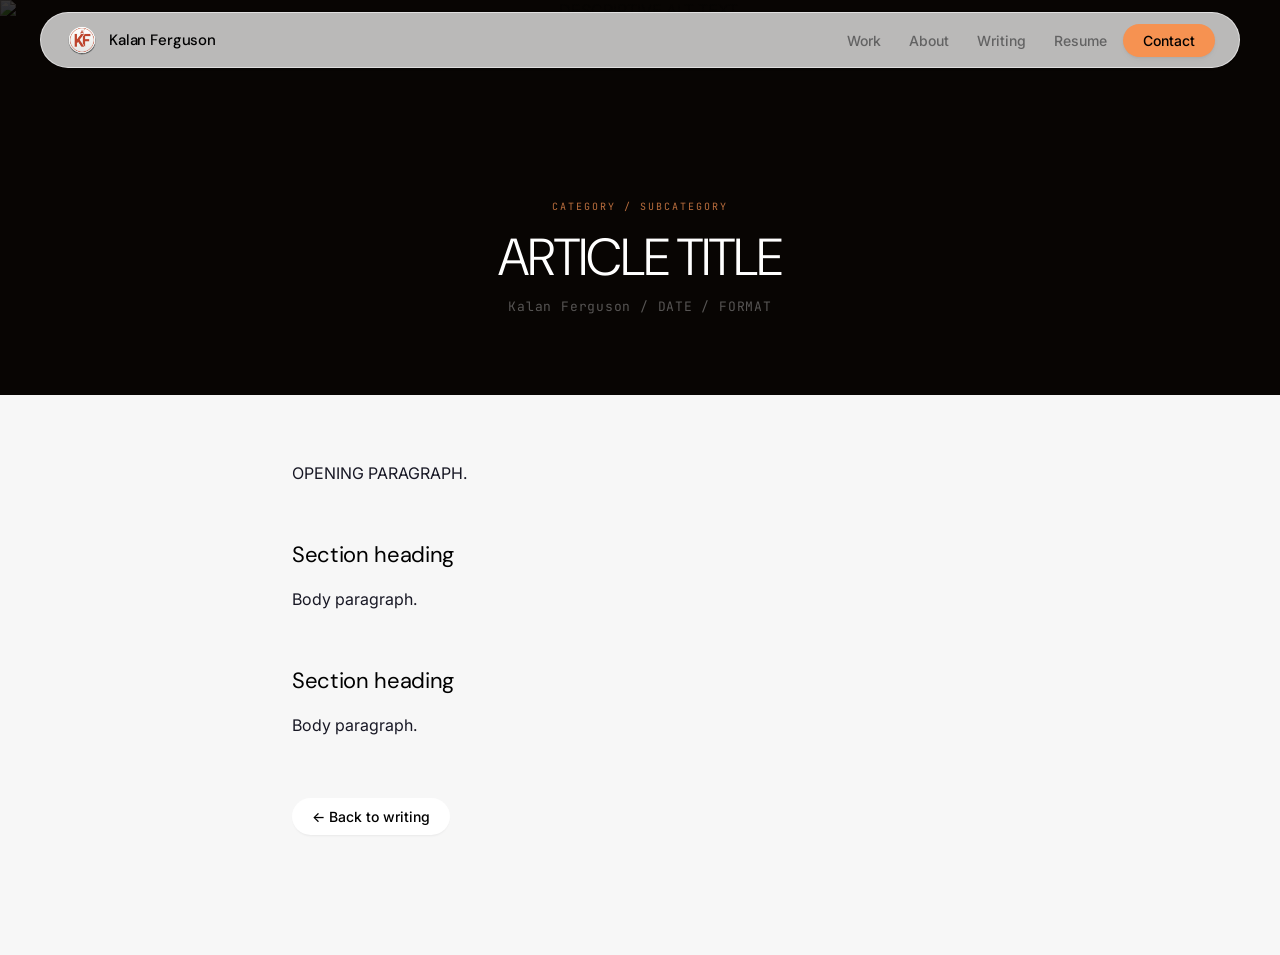
==== _article-template.html @ 77043b79 "Enhance weld case study and add writing pipeline Weld fatigue page: - Add mesh-convergence plot and " ====
<!DOCTYPE html>
<html lang="en">
<head>
<meta charset="UTF-8"><link rel="icon" type="image/png" href="img/kf-logo.png"><meta name="viewport" content="width=device-width,initial-scale=1.0">

<!-- EDIT: description (one sentence, ~150 chars) and title -->
<meta name="description" content="ONE-SENTENCE SUMMARY OF THE PIECE.">
<title>ARTICLE TITLE / Kalan Ferguson</title>

<!-- Open Graph / share preview. EDIT url + image; image should be 1200x630 in img/og/ -->
<meta property="og:type" content="article">
<meta property="og:title" content="ARTICLE TITLE">
<meta property="og:description" content="ONE-SENTENCE SUMMARY OF THE PIECE.">
<meta property="og:image" content="https://kalanferguson.com/img/og/ARTICLE-SLUG.jpg">
<meta property="og:url" content="https://kalanferguson.com/ARTICLE-SLUG.html">
<meta name="twitter:card" content="summary_large_image">

<link rel="preconnect" href="https://fonts.googleapis.com"><link rel="preconnect" href="https://fonts.gstatic.com" crossorigin><link href="https://fonts.googleapis.com/css2?family=DM+Sans:ital,opsz,wght@0,9..40,300;0,9..40,400;0,9..40,500;0,9..40,700&family=Inter:wght@400;500&family=JetBrains+Mono:wght@400;500&display=swap" rel="stylesheet">
<link rel="stylesheet" href="article-style.css">
</head>
<body>

<header class="site-header">
  <div class="nav-inner">
    <a href="index.html" class="brand"><img src="img/kf-logo.png" alt="KF"><span>Kalan Ferguson</span></a>
    <nav class="nav-links">
      <a href="index.html#work">Work</a>
      <a href="index.html#about">About</a>
      <a href="writing.html">Writing</a>
      <a href="resume.html">Resume</a>
      <a href="mailto:kalanferguson005@gmail.com" class="nav-cta">Contact</a>
    </nav>
  </div>
</header>

<!-- HERO: EDIT tag, h1, meta, and hero image -->
<div class="article-hero">
  <div class="hero-img"><img src="img/HERO-IMAGE.jpg" alt="DESCRIPTIVE ALT TEXT"></div>
  <div class="inner">
    <div class="tag">CATEGORY / SUBCATEGORY</div>
    <h1>ARTICLE TITLE</h1>
    <div class="meta">Kalan Ferguson / DATE / FORMAT</div>
  </div>
</div>

<div class="article">

  <!-- Lede paragraph. -->
  <p>OPENING PARAGRAPH.</p>

  <h2>Section heading</h2>
  <p>Body paragraph.</p>

  <!-- Single image:
  <div class="img-block"><img src="img/EXAMPLE.jpg" alt="ALT"><div class="img-caption">CAPTION</div></div> -->

  <!-- Two-up image grid:
  <div class="img-grid">
    <div class="img-block"><img src="img/A.jpg" alt="ALT"><div class="img-caption">CAPTION</div></div>
    <div class="img-block"><img src="img/B.jpg" alt="ALT"><div class="img-caption">CAPTION</div></div>
  </div> -->

  <!-- Accent callout (orange bar):
  <div class="callout"><span class="k">Label</span>KEY POINT.</div> -->

  <!-- Neutral note (grey bar):
  <div class="note">ASIDE OR CAVEAT.</div> -->

  <h2>Section heading</h2>
  <p>Body paragraph.</p>

  <a href="writing.html" class="back">&larr; Back to writing</a>
</div>

</body>
</html>
---- article-style.css ----
/* article-style.css
   Shared stylesheet for writing/essay pages (extracted from ghostbat.html).
   Link this instead of inlining: <link rel="stylesheet" href="article-style.css">
   Adds .writing-hub-* rules for the writing index page. */

:root {
  --fog:       #f7f7f7;
  --snow:      #ffffff;
  --carbon:    #000000;
  --midnight:  #181825;
  --graphite:  #484758;
  --stone:     #636363;
  --pebble:    #949494;
  --tangerine: #f69251;
  --hero-bg:   #080503;
  --shadow-subtle:   rgba(24,24,37,0.12) 0px 2px 3px -2px;
  --shadow-subtle-2: rgba(0,0,0,0.04) 0px 1px 2px 0px,
                     rgba(0,0,0,0.02) 0px 2px 4px 0px,
                     rgba(0,0,0,0.02) 0px 4px 8px 0px;
  --r-card:  24px;
  --r-inner: 12px;
  --r-btn:   28px;
  --r-nav:   32px;
  --r-badge: 100px;
  --font-display: 'DM Sans', ui-sans-serif, system-ui, sans-serif;
  --font-body:    'Inter', ui-sans-serif, system-ui, sans-serif;
  --font-mono:    'JetBrains Mono', 'IBM Plex Mono', ui-monospace, monospace;
}
*, *::before, *::after { box-sizing: border-box; margin: 0; padding: 0; }
html { scroll-behavior: smooth; }
body { background: var(--fog); color: var(--carbon); font-family: var(--font-body);
       -webkit-font-smoothing: antialiased; overflow-x: hidden; }
img  { max-width: 100%; display: block; }
a    { text-decoration: none; }

/* NAV */
.site-header {
  position: sticky; top: 0; z-index: 50;
  padding: 12px 24px;
  pointer-events: none;
}
.nav-inner {
  pointer-events: auto;
  max-width: 1200px; margin: 0 auto;
  background: rgba(255,255,255,0.72);
  backdrop-filter: saturate(180%) blur(20px);
  -webkit-backdrop-filter: saturate(180%) blur(20px);
  border: 1px solid rgba(255,255,255,0.55);
  border-radius: var(--r-nav);
  box-shadow: var(--shadow-subtle);
  padding: 0 24px;
  display: flex; align-items: center; justify-content: space-between;
  height: 56px;
}
.brand {
  display: flex; align-items: center; gap: 10px;
  font-family: var(--font-display); font-size: 15px; font-weight: 500;
  color: var(--carbon); letter-spacing: -0.01em;
}
.brand img { width: 34px; height: 34px; border-radius: 50%; }
.nav-links { display: flex; gap: 4px; align-items: center; }
.nav-links a {
  font-size: 14px; font-weight: 500; color: var(--stone);
  padding: 6px 12px; border-radius: var(--r-badge);
  transition: color 0.2s;
}
.nav-links a:hover { color: var(--carbon); }
.nav-cta {
  background: var(--tangerine) !important;
  color: var(--carbon) !important;
  border-radius: var(--r-btn) !important;
  padding: 8px 20px !important;
  box-shadow: var(--shadow-subtle-2);
  transition: opacity 0.2s !important;
}
.nav-cta:hover { opacity: 0.85 !important; }

/* ARTICLE HERO */
.article-hero {
  position: relative;
  background: var(--hero-bg);
  margin-top: -80px;
  padding: 200px 0 80px;
  text-align: center; overflow: hidden;
}
.article-hero .hero-img { position: absolute; inset: 0; z-index: 0; }
.article-hero .hero-img img {
  width: 100%; height: 100%;
  object-fit: cover; opacity: 0.28;
}
.article-hero .hero-img::after {
  content: ""; position: absolute; inset: 0;
  background: linear-gradient(180deg, rgba(8,5,3,0.3) 0%, rgba(8,5,3,0.88) 100%);
}
.article-hero .inner {
  position: relative; z-index: 2;
  max-width: 800px; margin: 0 auto; padding: 0 32px;
}
.article-hero .tag {
  font-family: var(--font-mono); font-size: 10px;
  letter-spacing: 0.2em; text-transform: uppercase;
  color: rgba(246,146,81,0.75); margin-bottom: 16px;
}
.article-hero h1 {
  font-family: var(--font-display); font-weight: 300;
  font-size: clamp(28px, 5vw, 52px);
  color: #fff; letter-spacing: -0.02em; line-height: 1.1;
  margin-bottom: 12px;
}
.article-hero .meta {
  font-size: 13px; color: rgba(255,255,255,0.32);
  font-family: var(--font-mono); letter-spacing: 0.06em;
}

/* ARTICLE */
.article {
  max-width: 760px; margin: 0 auto;
  padding: 64px 32px 120px;
}
.article h2 {
  font-family: var(--font-display); font-size: 22px; font-weight: 400;
  letter-spacing: -0.015em; margin: 52px 0 16px;
  color: var(--carbon);
}
.article h3 {
  font-family: var(--font-display); font-size: 17px; font-weight: 400;
  margin: 36px 0 12px; color: var(--carbon);
}
.article p {
  font-size: 16px; line-height: 1.8;
  color: var(--midnight); margin: 0 0 18px;
}
.article ul { list-style: none; padding: 0; margin: 0 0 28px; }
.article ul li {
  padding: 6px 0 6px 22px; position: relative;
  color: var(--stone); font-size: 15px; line-height: 1.65;
}
.article ul li::before { content: "->"; position: absolute; left: 0; color: var(--pebble); }

/* IMAGE BLOCKS */
.img-block {
  margin: 36px 0; border-radius: var(--r-inner);
  overflow: hidden; box-shadow: var(--shadow-subtle);
  background: var(--snow);
}
.img-block img { width: 100%; display: block; }
.img-caption {
  font-family: var(--font-mono); font-size: 10px;
  color: var(--pebble); letter-spacing: 0.12em; text-transform: uppercase;
  padding: 12px 16px; background: var(--snow);
}
.img-grid { display: grid; grid-template-columns: 1fr 1fr; gap: 16px; margin: 36px 0; }
.img-grid .img-block { margin: 0; }

/* CALLOUT */
.callout {
  background: var(--snow); border-left: 3px solid var(--tangerine);
  border-radius: 0 var(--r-inner) var(--r-inner) 0;
  padding: 18px 22px; margin: 32px 0;
  font-size: 14px; line-height: 1.7; color: var(--stone);
  box-shadow: var(--shadow-subtle);
}
.callout .k {
  font-family: var(--font-mono); font-size: 9px; color: var(--tangerine);
  letter-spacing: 0.18em; text-transform: uppercase; margin-bottom: 8px; display: block;
}

/* NOTE */
.note {
  background: var(--snow); border-left: 3px solid rgba(0,0,0,0.12);
  border-radius: 0 var(--r-inner) var(--r-inner) 0;
  padding: 18px 22px; margin: 32px 0;
  font-size: 14px; line-height: 1.7; color: var(--stone);
  box-shadow: var(--shadow-subtle);
}

/* BACK */
.back {
  display: inline-flex; align-items: center; gap: 8px;
  padding: 10px 20px; margin-top: 40px;
  font-size: 14px; font-weight: 500; color: var(--carbon);
  background: var(--snow); border-radius: var(--r-btn);
  box-shadow: var(--shadow-subtle);
  transition: box-shadow 0.2s, transform 0.2s;
}
.back:hover { box-shadow: var(--shadow-subtle-2); transform: translateY(-1px); }

@media (max-width: 700px) {
  .img-grid { grid-template-columns: 1fr; }
  .nav-links a:not(.nav-cta) { display: none; }
  .article-hero { padding-top: 160px; }
}
::selection { background: var(--tangerine); color: var(--carbon); }

/* ---- WRITING HUB (index of essays) ---- */
.hub-wrap { max-width: 1000px; margin: 0 auto; padding: 8px 32px 120px; }
.hub-grid { display: grid; grid-template-columns: repeat(2, 1fr); gap: 20px; }
.hub-card {
  background: var(--snow); border: 1px solid rgba(0,0,0,0.06);
  border-radius: var(--r-card); overflow: hidden; display: flex; flex-direction: column;
  box-shadow: var(--shadow-subtle); transition: transform 0.3s ease, box-shadow 0.3s ease;
}
a.hub-card:hover { transform: translateY(-5px); box-shadow: var(--shadow-subtle-2); }
.hub-card.muted { opacity: 0.5; pointer-events: none; }
.hub-card .thumb { aspect-ratio: 16/9; overflow: hidden; background: var(--fog); }
.hub-card .thumb img { width: 100%; height: 100%; object-fit: cover; }
.hub-card .ph {
  width: 100%; height: 100%; display: flex; align-items: center; justify-content: center;
  font-family: var(--font-mono); font-size: 9px; letter-spacing: 0.18em;
  text-transform: uppercase; color: var(--pebble);
}
.hub-card .body { padding: 20px 22px 24px; display: flex; flex-direction: column; flex: 1; }
.hub-tag {
  align-self: flex-start; font-family: var(--font-mono); font-size: 9px;
  letter-spacing: 0.14em; text-transform: uppercase; color: var(--stone);
  background: var(--fog); border: 1px solid rgba(0,0,0,0.06);
  border-radius: var(--r-badge); padding: 4px 10px; margin-bottom: 12px;
}
.hub-card h3 {
  font-family: var(--font-display); font-size: 19px; font-weight: 400;
  letter-spacing: -0.01em; line-height: 1.25; color: var(--carbon); margin-bottom: 8px;
}
.hub-card p { font-size: 14px; line-height: 1.6; color: var(--stone); margin: 0 0 16px; flex: 1; }
.hub-card .read { font-family: var(--font-mono); font-size: 10px; letter-spacing: 0.1em;
  text-transform: uppercase; color: var(--tangerine); }
.hub-card .status { font-family: var(--font-mono); font-size: 10px; letter-spacing: 0.1em;
  text-transform: uppercase; color: var(--pebble); }
@media (max-width: 700px) { .hub-grid { grid-template-columns: 1fr; } .hub-wrap { padding: 8px 20px 80px; } }
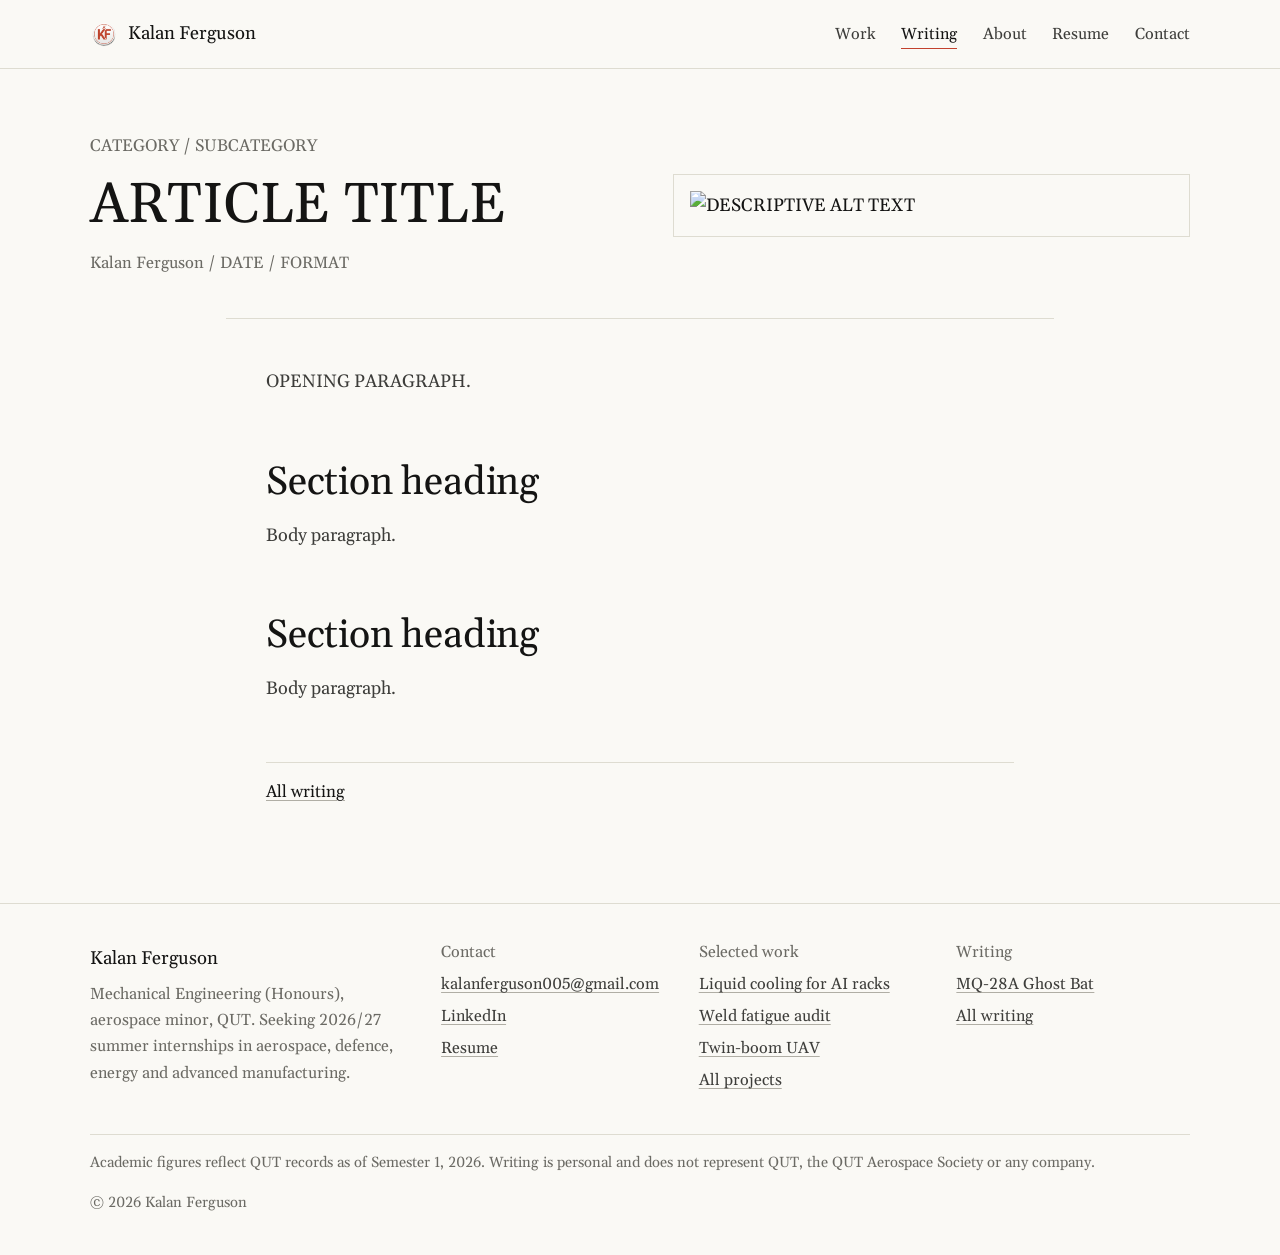
==== commit 37a7284a: "full revamp" ====
--- a/_article-template.html
+++ b/_article-template.html
@@ -1,37 +1,54 @@
 <!DOCTYPE html>
 <html lang="en">
 <head>
-<meta charset="UTF-8"><link rel="icon" type="image/png" href="img/kf-logo.png"><meta name="viewport" content="width=device-width,initial-scale=1.0">
-
-<!-- EDIT: description (one sentence, ~150 chars) and title -->
+<!-- chrome:head -->
+<meta charset="UTF-8">
+<meta name="viewport" content="width=device-width,initial-scale=1">
+<title>ARTICLE TITLE / Kalan Ferguson</title>
 <meta name="description" content="ONE-SENTENCE SUMMARY OF THE PIECE.">
-<title>ARTICLE TITLE / Kalan Ferguson</title>
-
-<!-- Open Graph / share preview. EDIT url + image; image should be 1200x630 in img/og/ -->
+<link rel="canonical" href="https://kalanferguson.com/_article-template.html">
 <meta property="og:type" content="article">
+<meta property="og:site_name" content="Kalan Ferguson">
 <meta property="og:title" content="ARTICLE TITLE">
 <meta property="og:description" content="ONE-SENTENCE SUMMARY OF THE PIECE.">
-<meta property="og:image" content="https://kalanferguson.com/img/og/ARTICLE-SLUG.jpg">
-<meta property="og:url" content="https://kalanferguson.com/ARTICLE-SLUG.html">
+<meta property="og:url" content="https://kalanferguson.com/_article-template.html">
+<meta property="og:image" content="https://kalanferguson.com/img/og/writing.jpg">
+<meta property="og:image:width" content="1200">
+<meta property="og:image:height" content="630">
 <meta name="twitter:card" content="summary_large_image">
-
-<link rel="preconnect" href="https://fonts.googleapis.com"><link rel="preconnect" href="https://fonts.gstatic.com" crossorigin><link href="https://fonts.googleapis.com/css2?family=DM+Sans:ital,opsz,wght@0,9..40,300;0,9..40,400;0,9..40,500;0,9..40,700&family=Inter:wght@400;500&family=JetBrains+Mono:wght@400;500&display=swap" rel="stylesheet">
+<link rel="icon" type="image/png" sizes="32x32" href="img/favicon-32.png">
+<link rel="apple-touch-icon" href="img/apple-touch-icon.png">
+<link rel="preconnect" href="https://fonts.googleapis.com">
+<link rel="preconnect" href="https://fonts.gstatic.com" crossorigin>
+<link rel="stylesheet" href="https://fonts.googleapis.com/css2?family=Gelasio:ital,wght@0,400;0,500;0,600;1,400&display=swap">
+<link rel="stylesheet" href="site.css">
 <link rel="stylesheet" href="article-style.css">
+<script>document.documentElement.classList.add('js')</script>
+<script src="site.js" defer></script>
+<script data-goatcounter="https://kalanferguson.goatcounter.com/count" async src="https://gc.zgo.at/count.js"></script>
+<!-- /chrome:head -->
 </head>
 <body>
 
-<header class="site-header">
-  <div class="nav-inner">
-    <a href="index.html" class="brand"><img src="img/kf-logo.png" alt="KF"><span>Kalan Ferguson</span></a>
-    <nav class="nav-links">
-      <a href="index.html#work">Work</a>
-      <a href="index.html#about">About</a>
-      <a href="writing.html">Writing</a>
-      <a href="resume.html">Resume</a>
-      <a href="mailto:kalanferguson005@gmail.com" class="nav-cta">Contact</a>
+<!-- chrome:header -->
+<a class="skip" href="#main">Skip to content</a>
+<header class="site-head">
+  <div class="wrap">
+    <a class="brand" href="index.html"><img src="img/kf-logo-96.png" alt="" width="28" height="28">Kalan Ferguson</a>
+    <button class="nav-toggle" type="button" aria-expanded="false" aria-controls="site-nav">Menu</button>
+    <nav id="site-nav" aria-label="Main">
+      <ul class="nav-list">
+        <li><a href="index.html#work">Work</a></li>
+        <li><a href="writing.html" aria-current="page">Writing</a></li>
+        <li><a href="index.html#about">About</a></li>
+        <li><a href="resume.html">Resume</a></li>
+        <li><a href="#contact">Contact</a></li>
+      </ul>
     </nav>
   </div>
 </header>
+<!-- /chrome:header -->
+<main id="main">
 
 <!-- HERO: EDIT tag, h1, meta, and hero image -->
 <div class="article-hero">
@@ -69,8 +86,49 @@
   <h2>Section heading</h2>
   <p>Body paragraph.</p>
 
-  <a href="writing.html" class="back">&larr; Back to writing</a>
+  <a href="writing.html" class="back">All writing</a>
 </div>
 
+</main>
+<!-- chrome:footer -->
+<footer class="site-foot" id="contact">
+  <div class="wrap">
+    <div class="cols">
+      <div>
+        <p style="margin:0 0 .4rem;font-size:1.15rem;color:var(--ink)">Kalan Ferguson</p>
+        <p class="muted" style="margin:0;max-width:34ch">Mechanical Engineering (Honours), aerospace minor, QUT. Seeking 2026/27 summer internships in aerospace, defence, energy and advanced manufacturing.</p>
+      </div>
+      <div>
+        <h2>Contact</h2>
+        <ul>
+          <li><a class="addr" href="mailto:kalanferguson005@gmail.com">kalanferguson005@gmail.com</a></li>
+          <li><a href="https://www.linkedin.com/in/kalan-ferguson-288858326/" rel="noopener">LinkedIn</a></li>
+          <li><a href="resume.html">Resume</a></li>
+        </ul>
+      </div>
+      <div>
+        <h2>Selected work</h2>
+        <ul>
+          <li><a href="projects/egh404-liquid-cooling.html">Liquid cooling for AI racks</a></li>
+          <li><a href="projects/weld-fatigue.html">Weld fatigue audit</a></li>
+          <li><a href="projects/uav-aerostructures.html">Twin-boom UAV</a></li>
+          <li><a href="index.html#more">All projects</a></li>
+        </ul>
+      </div>
+      <div>
+        <h2>Writing</h2>
+        <ul>
+          <li><a href="ghostbat.html">MQ-28A Ghost Bat</a></li>
+          <li><a href="writing.html">All writing</a></li>
+        </ul>
+      </div>
+    </div>
+    <div class="fine">
+      <span>Academic figures reflect QUT records as of Semester 1, 2026. Writing is personal and does not represent QUT, the QUT Aerospace Society or any company.</span>
+      <span>&copy; 2026 Kalan Ferguson</span>
+    </div>
+  </div>
+</footer>
+<!-- /chrome:footer -->
 </body>
 </html>
--- a/site.css
+++ b/site.css
@@ -0,0 +1,119 @@
+/* site.css
+   Shared foundation for every page. The visual system follows the EGH404 research deck:
+   Georgia-metric serif, warm paper, ink, hairlines, a blue-to-orange thermal ramp,
+   and red reserved for limits, gaps and failure. */
+
+:root {
+  --paper:        #FAF9F5;
+  --paper-2:      #F3F1EA;   /* recessed panels, figure mats */
+  --ink:          #141413;
+  --ink-2:        #3D3D3A;
+  --muted:        #6B6A64;   /* 4.9:1 on paper */
+  --faint:        #B0AEA5;   /* graphics only, never text */
+  --hair:         #DEDCD1;
+  --red:          #C2412D;   /* limits, gaps, failure */
+  --red-ink:      #A8361F;
+  --cold:         #2E6A9E;
+  --cold-light:   #D6E7F1;
+  --warm:         #D98A2B;
+  --warm-ink:     #94570F;
+  --copper:       #C98B5E;
+  --copper-light: #EBCFB8;
+  --rose:         #F2D2CC;
+
+  /* compatibility names used by older inline styles */
+  --snow: var(--paper); --fog: var(--paper-2); --carbon: var(--ink); --midnight: var(--ink-2);
+  --graphite: var(--ink-2); --stone: var(--muted); --pebble: var(--muted); --tangerine: var(--red);
+
+  --f-serif: "Gelasio", Georgia, "Times New Roman", serif;
+  --f-sans: "Helvetica Neue", Helvetica, Arial, "Liberation Sans", sans-serif;
+
+  --wrap: 1180px;
+  --measure: 68ch;
+  --gutter: clamp(16px, 4vw, 40px);
+  --s-1: 0.5rem; --s-2: 0.75rem; --s-3: 1rem; --s-4: 1.5rem; --s-5: 2.5rem; --s-6: 4rem; --s-7: 6rem;
+}
+
+*, *::before, *::after { box-sizing: border-box; }
+html { -webkit-text-size-adjust: 100%; scroll-padding-top: 1rem; }
+body {
+  margin: 0;
+  background: var(--paper);
+  color: var(--ink);
+  font-family: var(--f-serif);
+  font-size: 18px;
+  line-height: 1.65;
+  -webkit-font-smoothing: antialiased;
+  font-variant-numeric: lining-nums;
+}
+img, svg, video { max-width: 100%; height: auto; display: block; }
+p { margin: 0 0 1em; text-wrap: pretty; }
+h1, h2, h3, h4 { font-family: var(--f-serif); font-weight: 400; line-height: 1.12; letter-spacing: -0.005em; text-wrap: balance; margin: 0; color: var(--ink); }
+h1 { font-size: clamp(2.5rem, 5.2vw, 4.25rem); line-height: 1.04; }
+h2 { font-size: clamp(1.75rem, 3.1vw, 2.45rem); }
+h3 { font-size: 1.4rem; }
+sub, sup { font-size: 0.68em; line-height: 0; }
+strong, b { font-weight: 600; }
+a { color: inherit; text-decoration: underline; text-decoration-color: var(--faint); text-decoration-thickness: 1px; text-underline-offset: 0.18em; transition: color 140ms ease, text-decoration-color 140ms ease; }
+a:hover { color: var(--red-ink); text-decoration-color: var(--red); }
+:focus-visible { outline: 2px solid var(--cold); outline-offset: 3px; border-radius: 2px; }
+::selection { background: var(--cold-light); color: var(--ink); }
+hr { border: 0; border-top: 1px solid var(--hair); margin: 0; }
+
+.wrap { max-width: var(--wrap); margin-inline: auto; padding-inline: var(--gutter); }
+.label { font-size: 1rem; color: var(--muted); line-height: 1.4; }
+.muted { color: var(--muted); }
+.lede { font-size: clamp(1.15rem, 1.7vw, 1.35rem); line-height: 1.55; color: var(--ink-2); max-width: 46ch; }
+
+/* ---------- skip link ---------- */
+.skip { position: absolute; left: var(--gutter); top: -100px; background: var(--ink); color: var(--paper); padding: 0.5rem 0.9rem; z-index: 20; text-decoration: none; }
+.skip:focus { top: 0.75rem; }
+
+/* ---------- header ---------- */
+.site-head { border-bottom: 1px solid var(--hair); background: var(--paper); }
+.site-head .wrap { display: flex; align-items: center; justify-content: space-between; gap: var(--s-3); min-height: 68px; flex-wrap: wrap; }
+.brand { display: inline-flex; align-items: center; gap: 0.6rem; text-decoration: none; color: var(--ink); font-size: 1.15rem; }
+.brand img { width: 28px; height: 28px; border-radius: 50%; }
+.brand:hover { color: var(--ink); }
+.nav-toggle { display: none; font: inherit; font-size: 1rem; color: var(--ink); background: none; border: 1px solid var(--hair); border-radius: 2px; padding: 0.35rem 0.8rem; cursor: pointer; }
+.nav-list { list-style: none; margin: 0; padding: 0; display: flex; flex-wrap: wrap; gap: 0.25rem 1.6rem; }
+.nav-list a { text-decoration: none; color: var(--ink-2); font-size: 1rem; padding-block: 0.25rem; border-bottom: 1px solid transparent; }
+.nav-list a:hover { color: var(--ink); border-bottom-color: var(--ink); }
+.nav-list a[aria-current="page"] { color: var(--ink); border-bottom-color: var(--red); }
+@media (max-width: 720px) {
+  .js .site-head nav { flex-basis: 100%; }
+  .js .nav-toggle { display: inline-block; }
+  .js .nav-list { display: none; width: 100%; flex-direction: column; gap: 0; padding-bottom: var(--s-2); }
+  .js .site-head.open .nav-list { display: flex; }
+  .js .nav-list a { display: block; padding: 0.7rem 0; border-bottom: 1px solid var(--hair); }
+}
+
+/* ---------- footer ---------- */
+.site-foot { border-top: 1px solid var(--hair); margin-top: var(--s-7); padding-block: var(--s-5) var(--s-5); font-size: 1rem; color: var(--ink-2); }
+.site-foot .cols { display: grid; grid-template-columns: minmax(0, 1.4fr) repeat(3, minmax(0, 1fr)); gap: var(--s-4); }
+.site-foot h2 { font-size: 1rem; color: var(--muted); margin-bottom: 0.6rem; }
+.site-foot ul { list-style: none; margin: 0; padding: 0; display: grid; gap: 0.35rem; }
+.site-foot .addr { user-select: all; }
+.site-foot .fine { margin-top: var(--s-5); padding-top: var(--s-3); border-top: 1px solid var(--hair); color: var(--muted); font-size: 0.92rem; display: flex; justify-content: space-between; gap: var(--s-3); flex-wrap: wrap; }
+@media (max-width: 820px) { .site-foot .cols { grid-template-columns: 1fr 1fr; } }
+@media (max-width: 480px) { .site-foot .cols { grid-template-columns: 1fr; } }
+
+/* ---------- shared figure and table language ---------- */
+.frame { border: 1px solid var(--hair); background: var(--paper); }
+.ticks { height: 12px; background-image: repeating-linear-gradient(90deg, var(--faint) 0 1px, transparent 1px 5%); background-size: 100% 6px; background-repeat: no-repeat; border-top: 0; margin-top: 6px; }
+figure { margin: 0; }
+figcaption, .img-caption, .chart-cap { font-family: var(--f-sans); font-size: 0.86rem; line-height: 1.45; color: var(--muted); padding-top: 0.6rem; }
+.rows { display: grid; }
+.rows > div { display: grid; grid-template-columns: minmax(0, 11rem) minmax(0, 1fr); gap: var(--s-4); padding-block: 1.1rem; border-top: 1px solid var(--hair); }
+.rows > div:last-child { border-bottom: 1px solid var(--hair); }
+.rows dt, .rows .k { color: var(--muted); }
+.rows dd { margin: 0; }
+@media (max-width: 600px) { .rows > div { grid-template-columns: 1fr; gap: 0.2rem; } }
+.textlink { font-size: 1.05rem; }
+
+.table-scroll { overflow-x: auto; margin-block: var(--s-4); -webkit-overflow-scrolling: touch; }
+table { border-collapse: collapse; width: 100%; font-variant-numeric: tabular-nums lining-nums; }
+
+@media (prefers-reduced-motion: reduce) {
+  *, *::before, *::after { animation-duration: 0.01ms !important; animation-iteration-count: 1 !important; transition-duration: 0.01ms !important; scroll-behavior: auto !important; }
+}
--- a/article-style.css
+++ b/article-style.css
@@ -1,228 +1,53 @@
 /* article-style.css
-   Shared stylesheet for writing/essay pages (extracted from ghostbat.html).
-   Link this instead of inlining: <link rel="stylesheet" href="article-style.css">
-   Adds .writing-hub-* rules for the writing index page. */
+   Essays and the writing index. Loads after site.css and shares its tokens.
+   Essay headers use the same title-left, figure-right composition as the case studies. */
 
-:root {
-  --fog:       #f7f7f7;
-  --snow:      #ffffff;
-  --carbon:    #000000;
-  --midnight:  #181825;
-  --graphite:  #484758;
-  --stone:     #636363;
-  --pebble:    #949494;
-  --tangerine: #f69251;
-  --hero-bg:   #080503;
-  --shadow-subtle:   rgba(24,24,37,0.12) 0px 2px 3px -2px;
-  --shadow-subtle-2: rgba(0,0,0,0.04) 0px 1px 2px 0px,
-                     rgba(0,0,0,0.02) 0px 2px 4px 0px,
-                     rgba(0,0,0,0.02) 0px 4px 8px 0px;
-  --r-card:  24px;
-  --r-inner: 12px;
-  --r-btn:   28px;
-  --r-nav:   32px;
-  --r-badge: 100px;
-  --font-display: 'DM Sans', ui-sans-serif, system-ui, sans-serif;
-  --font-body:    'Inter', ui-sans-serif, system-ui, sans-serif;
-  --font-mono:    'JetBrains Mono', 'IBM Plex Mono', ui-monospace, monospace;
+.article-hero {
+  max-width: var(--wrap); margin-inline: auto; padding: var(--s-6) var(--gutter) var(--s-5);
+  display: grid; grid-template-columns: minmax(0, 1.05fr) minmax(0, 1fr); gap: var(--s-5); align-items: center;
 }
-*, *::before, *::after { box-sizing: border-box; margin: 0; padding: 0; }
-html { scroll-behavior: smooth; }
-body { background: var(--fog); color: var(--carbon); font-family: var(--font-body);
-       -webkit-font-smoothing: antialiased; overflow-x: hidden; }
-img  { max-width: 100%; display: block; }
-a    { text-decoration: none; }
+.article-hero:not(:has(.hero-img)) { grid-template-columns: minmax(0, 1fr); }
+.article-hero .inner { order: 1; display: grid; gap: var(--s-3); }
+.article-hero .tag { color: var(--muted); font-size: 1.05rem; }
+.article-hero h1 { font-size: clamp(2.2rem, 4.4vw, 3.6rem); }
+.article-hero .meta { color: var(--muted); font-size: 1.02rem; }
+.article-hero .hero-img { order: 2; border: 1px solid var(--hair); padding: clamp(8px, 1.5vw, 16px); }
+.article-hero .hero-img img { width: 100%; height: auto; }
+@media (max-width: 860px) { .article-hero { grid-template-columns: minmax(0, 1fr); padding-top: var(--s-5); gap: var(--s-4); } }
 
-/* NAV */
-.site-header {
-  position: sticky; top: 0; z-index: 50;
-  padding: 12px 24px;
-  pointer-events: none;
-}
-.nav-inner {
-  pointer-events: auto;
-  max-width: 1200px; margin: 0 auto;
-  background: rgba(255,255,255,0.72);
-  backdrop-filter: saturate(180%) blur(20px);
-  -webkit-backdrop-filter: saturate(180%) blur(20px);
-  border: 1px solid rgba(255,255,255,0.55);
-  border-radius: var(--r-nav);
-  box-shadow: var(--shadow-subtle);
-  padding: 0 24px;
-  display: flex; align-items: center; justify-content: space-between;
-  height: 56px;
-}
-.brand {
-  display: flex; align-items: center; gap: 10px;
-  font-family: var(--font-display); font-size: 15px; font-weight: 500;
-  color: var(--carbon); letter-spacing: -0.01em;
-}
-.brand img { width: 34px; height: 34px; border-radius: 50%; }
-.nav-links { display: flex; gap: 4px; align-items: center; }
-.nav-links a {
-  font-size: 14px; font-weight: 500; color: var(--stone);
-  padding: 6px 12px; border-radius: var(--r-badge);
-  transition: color 0.2s;
-}
-.nav-links a:hover { color: var(--carbon); }
-.nav-cta {
-  background: var(--tangerine) !important;
-  color: var(--carbon) !important;
-  border-radius: var(--r-btn) !important;
-  padding: 8px 20px !important;
-  box-shadow: var(--shadow-subtle-2);
-  transition: opacity 0.2s !important;
-}
-.nav-cta:hover { opacity: 0.85 !important; }
+.article { max-width: calc(var(--measure) + 2 * var(--gutter)); margin-inline: auto; padding: var(--s-4) var(--gutter) 0; border-top: 1px solid var(--hair); }
+.article > p:first-child { margin-top: var(--s-4); }
+.article h2 { margin: var(--s-6) 0 var(--s-3); }
+.article h3 { margin: var(--s-5) 0 var(--s-2); }
+.article p { color: var(--ink-2); }
+.article ul { padding-left: 1.2rem; color: var(--ink-2); }
+.article p a, .note a, .callout a { color: var(--ink); text-decoration-color: var(--red); }
 
-/* ARTICLE HERO */
-.article-hero {
-  position: relative;
-  background: var(--hero-bg);
-  margin-top: -80px;
-  padding: 200px 0 80px;
-  text-align: center; overflow: hidden;
-}
-.article-hero .hero-img { position: absolute; inset: 0; z-index: 0; }
-.article-hero .hero-img img {
-  width: 100%; height: 100%;
-  object-fit: cover; opacity: 0.28;
-}
-.article-hero .hero-img::after {
-  content: ""; position: absolute; inset: 0;
-  background: linear-gradient(180deg, rgba(8,5,3,0.3) 0%, rgba(8,5,3,0.88) 100%);
-}
-.article-hero .inner {
-  position: relative; z-index: 2;
-  max-width: 800px; margin: 0 auto; padding: 0 32px;
-}
-.article-hero .tag {
-  font-family: var(--font-mono); font-size: 10px;
-  letter-spacing: 0.2em; text-transform: uppercase;
-  color: rgba(246,146,81,0.75); margin-bottom: 16px;
-}
-.article-hero h1 {
-  font-family: var(--font-display); font-weight: 300;
-  font-size: clamp(28px, 5vw, 52px);
-  color: #fff; letter-spacing: -0.02em; line-height: 1.1;
-  margin-bottom: 12px;
-}
-.article-hero .meta {
-  font-size: 13px; color: rgba(255,255,255,0.32);
-  font-family: var(--font-mono); letter-spacing: 0.06em;
-}
+.img-block { margin: var(--s-5) 0; }
+.img-block img { width: 100%; border: 1px solid var(--hair); }
+.img-grid { display: grid; grid-template-columns: repeat(2, minmax(0, 1fr)); gap: var(--s-3); margin: var(--s-5) 0; }
+.img-grid .img-block { margin: 0; }
+@media (max-width: 640px) { .img-grid { grid-template-columns: minmax(0, 1fr); } }
 
-/* ARTICLE */
-.article {
-  max-width: 760px; margin: 0 auto;
-  padding: 64px 32px 120px;
-}
-.article h2 {
-  font-family: var(--font-display); font-size: 22px; font-weight: 400;
-  letter-spacing: -0.015em; margin: 52px 0 16px;
-  color: var(--carbon);
-}
-.article h3 {
-  font-family: var(--font-display); font-size: 17px; font-weight: 400;
-  margin: 36px 0 12px; color: var(--carbon);
-}
-.article p {
-  font-size: 16px; line-height: 1.8;
-  color: var(--midnight); margin: 0 0 18px;
-}
-.article ul { list-style: none; padding: 0; margin: 0 0 28px; }
-.article ul li {
-  padding: 6px 0 6px 22px; position: relative;
-  color: var(--stone); font-size: 15px; line-height: 1.65;
-}
-.article ul li::before { content: "->"; position: absolute; left: 0; color: var(--pebble); }
+.callout, .note { border-top: 1px solid var(--hair); border-bottom: 1px solid var(--hair); padding-block: 1.1rem; margin: var(--s-4) 0; color: var(--ink-2); font-size: 1.02rem; }
+.callout { display: grid; grid-template-columns: minmax(0, 10rem) minmax(0, 1fr); gap: 0.4rem var(--s-4); }
+.callout .k { color: var(--muted); }
+@media (max-width: 600px) { .callout { grid-template-columns: minmax(0, 1fr); } }
+.article > .back { display: inline-block; margin-top: var(--s-5); padding-top: var(--s-3); border-top: 1px solid var(--hair); width: 100%; font-size: 1.05rem; }
 
-/* IMAGE BLOCKS */
-.img-block {
-  margin: 36px 0; border-radius: var(--r-inner);
-  overflow: hidden; box-shadow: var(--shadow-subtle);
-  background: var(--snow);
-}
-.img-block img { width: 100%; display: block; }
-.img-caption {
-  font-family: var(--font-mono); font-size: 10px;
-  color: var(--pebble); letter-spacing: 0.12em; text-transform: uppercase;
-  padding: 12px 16px; background: var(--snow);
-}
-.img-grid { display: grid; grid-template-columns: 1fr 1fr; gap: 16px; margin: 36px 0; }
-.img-grid .img-block { margin: 0; }
-
-/* CALLOUT */
-.callout {
-  background: var(--snow); border-left: 3px solid var(--tangerine);
-  border-radius: 0 var(--r-inner) var(--r-inner) 0;
-  padding: 18px 22px; margin: 32px 0;
-  font-size: 14px; line-height: 1.7; color: var(--stone);
-  box-shadow: var(--shadow-subtle);
-}
-.callout .k {
-  font-family: var(--font-mono); font-size: 9px; color: var(--tangerine);
-  letter-spacing: 0.18em; text-transform: uppercase; margin-bottom: 8px; display: block;
-}
-
-/* NOTE */
-.note {
-  background: var(--snow); border-left: 3px solid rgba(0,0,0,0.12);
-  border-radius: 0 var(--r-inner) var(--r-inner) 0;
-  padding: 18px 22px; margin: 32px 0;
-  font-size: 14px; line-height: 1.7; color: var(--stone);
-  box-shadow: var(--shadow-subtle);
-}
-
-/* BACK */
-.back {
-  display: inline-flex; align-items: center; gap: 8px;
-  padding: 10px 20px; margin-top: 40px;
-  font-size: 14px; font-weight: 500; color: var(--carbon);
-  background: var(--snow); border-radius: var(--r-btn);
-  box-shadow: var(--shadow-subtle);
-  transition: box-shadow 0.2s, transform 0.2s;
-}
-.back:hover { box-shadow: var(--shadow-subtle-2); transform: translateY(-1px); }
-
-@media (max-width: 700px) {
-  .img-grid { grid-template-columns: 1fr; }
-  .nav-links a:not(.nav-cta) { display: none; }
-  .article-hero { padding-top: 160px; }
-}
-::selection { background: var(--tangerine); color: var(--carbon); }
-
-/* ---- WRITING HUB (index of essays) ---- */
-.hub-wrap { max-width: 1000px; margin: 0 auto; padding: 8px 32px 120px; }
-.hub-grid { display: grid; grid-template-columns: repeat(2, 1fr); gap: 20px; }
-.hub-card {
-  background: var(--snow); border: 1px solid rgba(0,0,0,0.06);
-  border-radius: var(--r-card); overflow: hidden; display: flex; flex-direction: column;
-  box-shadow: var(--shadow-subtle); transition: transform 0.3s ease, box-shadow 0.3s ease;
-}
-a.hub-card:hover { transform: translateY(-5px); box-shadow: var(--shadow-subtle-2); }
-.hub-card.muted { opacity: 0.5; pointer-events: none; }
-.hub-card .thumb { aspect-ratio: 16/9; overflow: hidden; background: var(--fog); }
-.hub-card .thumb img { width: 100%; height: 100%; object-fit: cover; }
-.hub-card .ph {
-  width: 100%; height: 100%; display: flex; align-items: center; justify-content: center;
-  font-family: var(--font-mono); font-size: 9px; letter-spacing: 0.18em;
-  text-transform: uppercase; color: var(--pebble);
-}
-.hub-card .body { padding: 20px 22px 24px; display: flex; flex-direction: column; flex: 1; }
-.hub-tag {
-  align-self: flex-start; font-family: var(--font-mono); font-size: 9px;
-  letter-spacing: 0.14em; text-transform: uppercase; color: var(--stone);
-  background: var(--fog); border: 1px solid rgba(0,0,0,0.06);
-  border-radius: var(--r-badge); padding: 4px 10px; margin-bottom: 12px;
-}
-.hub-card h3 {
-  font-family: var(--font-display); font-size: 19px; font-weight: 400;
-  letter-spacing: -0.01em; line-height: 1.25; color: var(--carbon); margin-bottom: 8px;
-}
-.hub-card p { font-size: 14px; line-height: 1.6; color: var(--stone); margin: 0 0 16px; flex: 1; }
-.hub-card .read { font-family: var(--font-mono); font-size: 10px; letter-spacing: 0.1em;
-  text-transform: uppercase; color: var(--tangerine); }
-.hub-card .status { font-family: var(--font-mono); font-size: 10px; letter-spacing: 0.1em;
-  text-transform: uppercase; color: var(--pebble); }
-@media (max-width: 700px) { .hub-grid { grid-template-columns: 1fr; } .hub-wrap { padding: 8px 20px 80px; } }
+/* ---------- writing index ---------- */
+.hub-wrap { max-width: var(--wrap); margin-inline: auto; padding: 0 var(--gutter); }
+.essay { display: grid; grid-template-columns: minmax(0, 1fr) minmax(0, 1.15fr); gap: var(--s-5); align-items: center; padding-block: var(--s-5); border-top: 1px solid var(--ink); }
+.essay img { width: 100%; border: 1px solid var(--hair); }
+.essay .k { color: var(--muted); }
+.essay h2 { margin: 0.4rem 0 0.8rem; }
+.essay p { color: var(--ink-2); max-width: 54ch; }
+.queue { border-top: 1px solid var(--hair); padding-top: var(--s-4); }
+.queue h2 { font-size: 1.25rem; color: var(--muted); margin-bottom: var(--s-2); }
+.queue ul { list-style: none; margin: 0; padding: 0; }
+.queue li { display: grid; grid-template-columns: minmax(0, 9rem) minmax(0, 1fr); gap: var(--s-4); padding-block: 0.9rem; border-top: 1px solid var(--hair); }
+.queue li:last-child { border-bottom: 1px solid var(--hair); }
+.queue .k { color: var(--muted); }
+.queue .t { color: var(--ink); }
+.queue .d { color: var(--muted); display: block; font-size: 1rem; margin-top: 0.2rem; }
+@media (max-width: 760px) { .essay { grid-template-columns: minmax(0, 1fr); gap: var(--s-3); } .queue li { grid-template-columns: minmax(0, 1fr); gap: 0.2rem; } }
